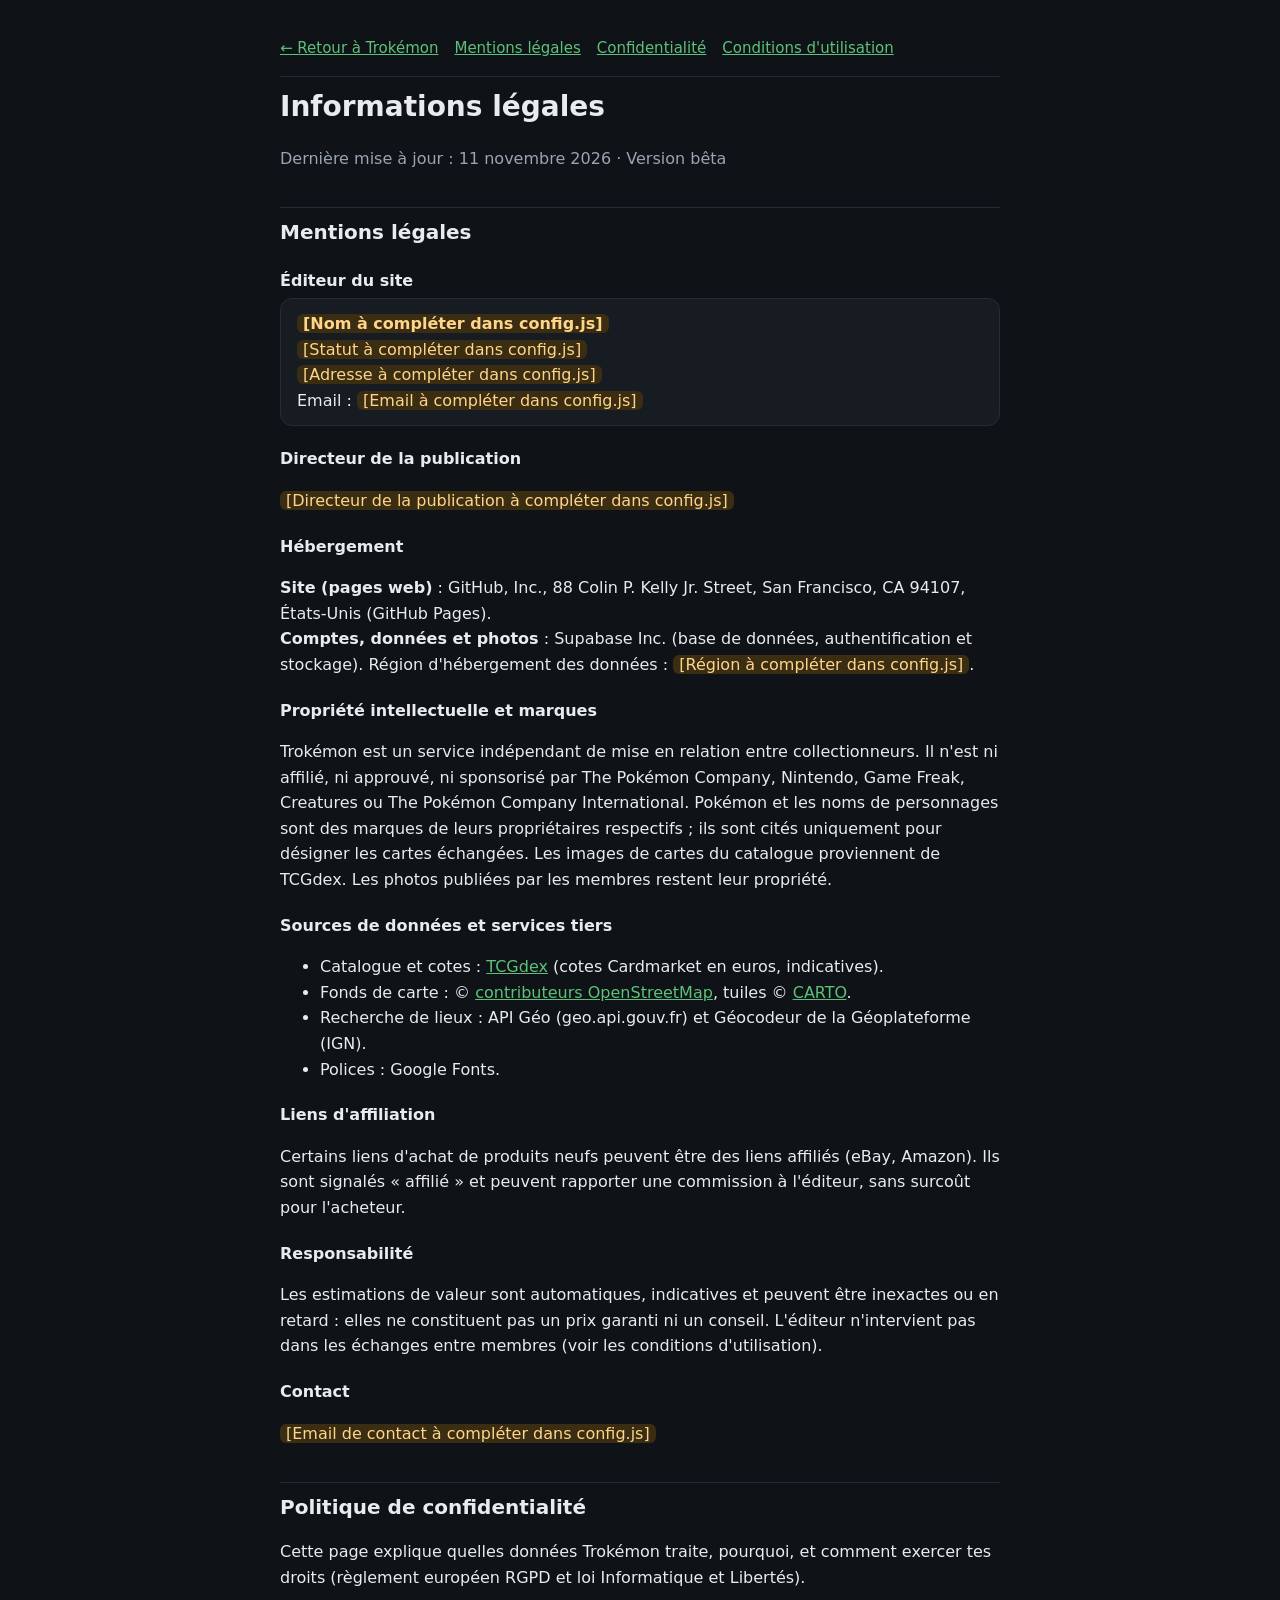
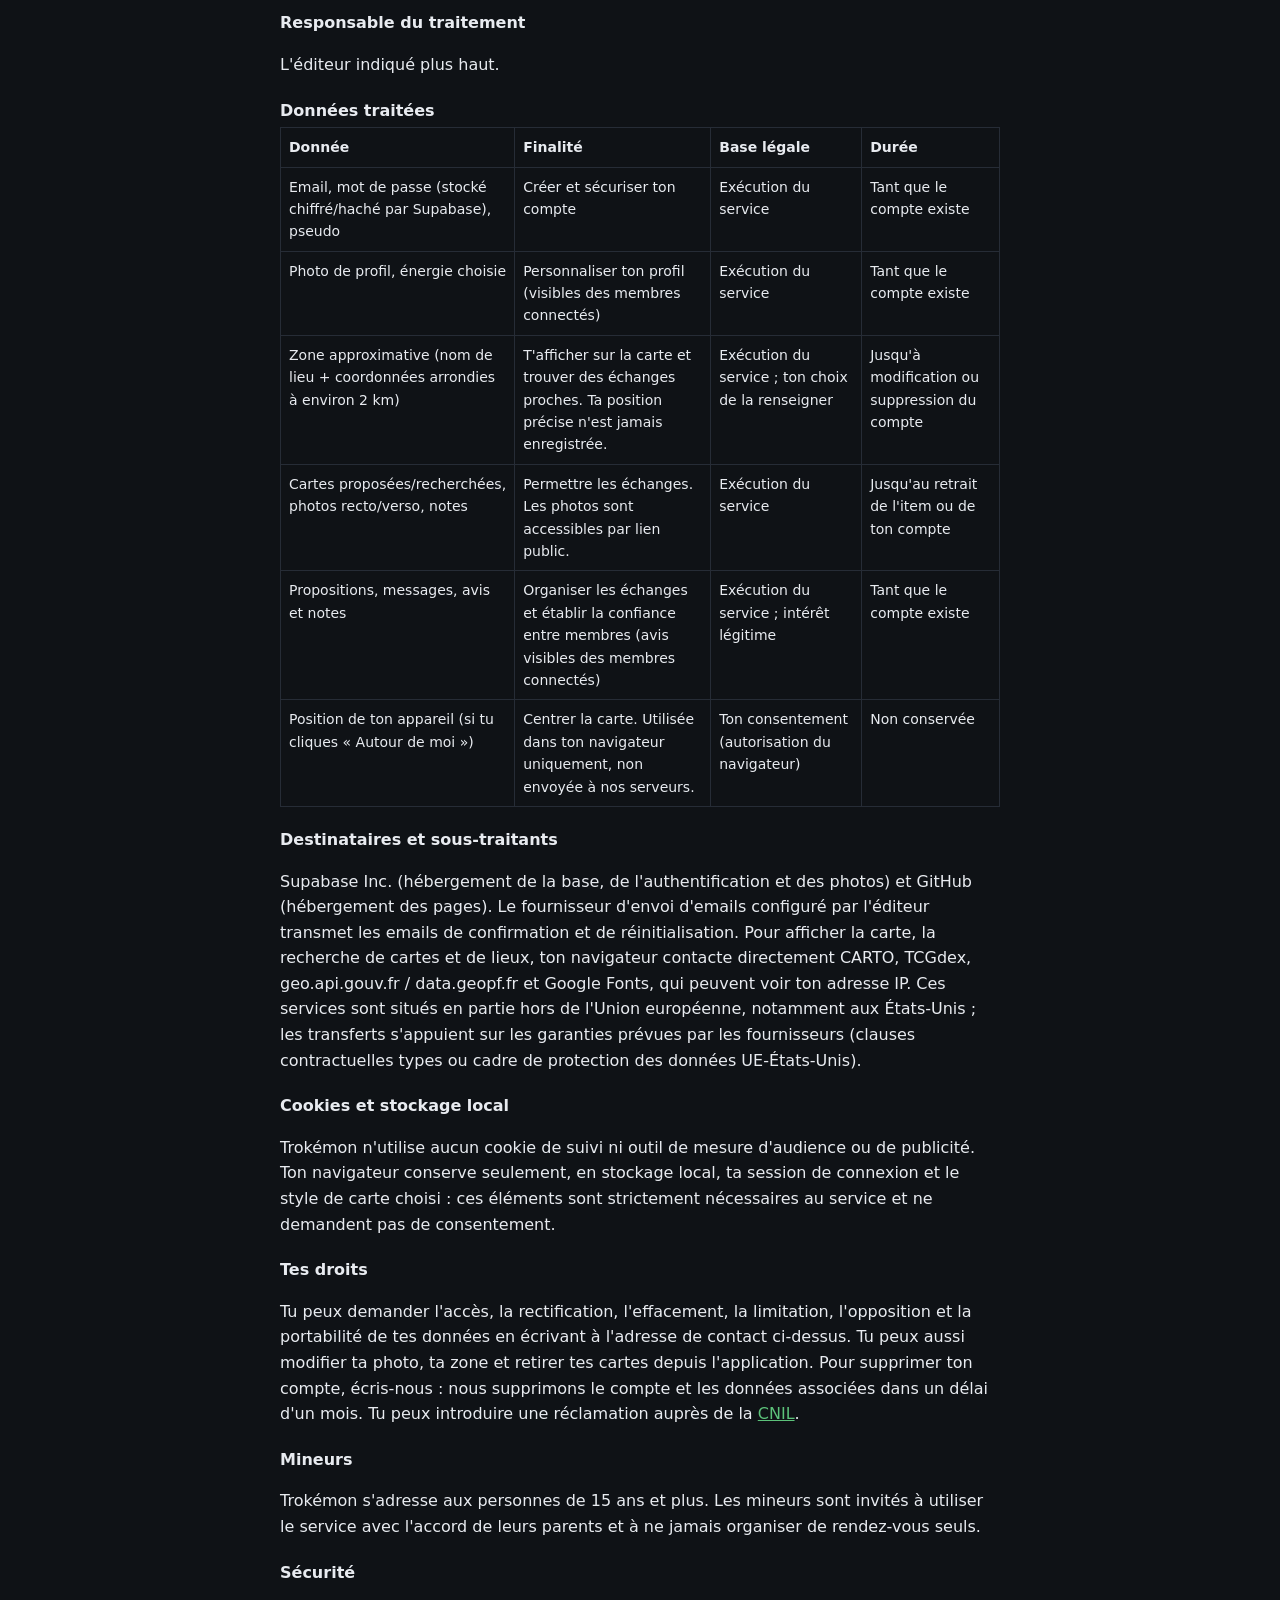
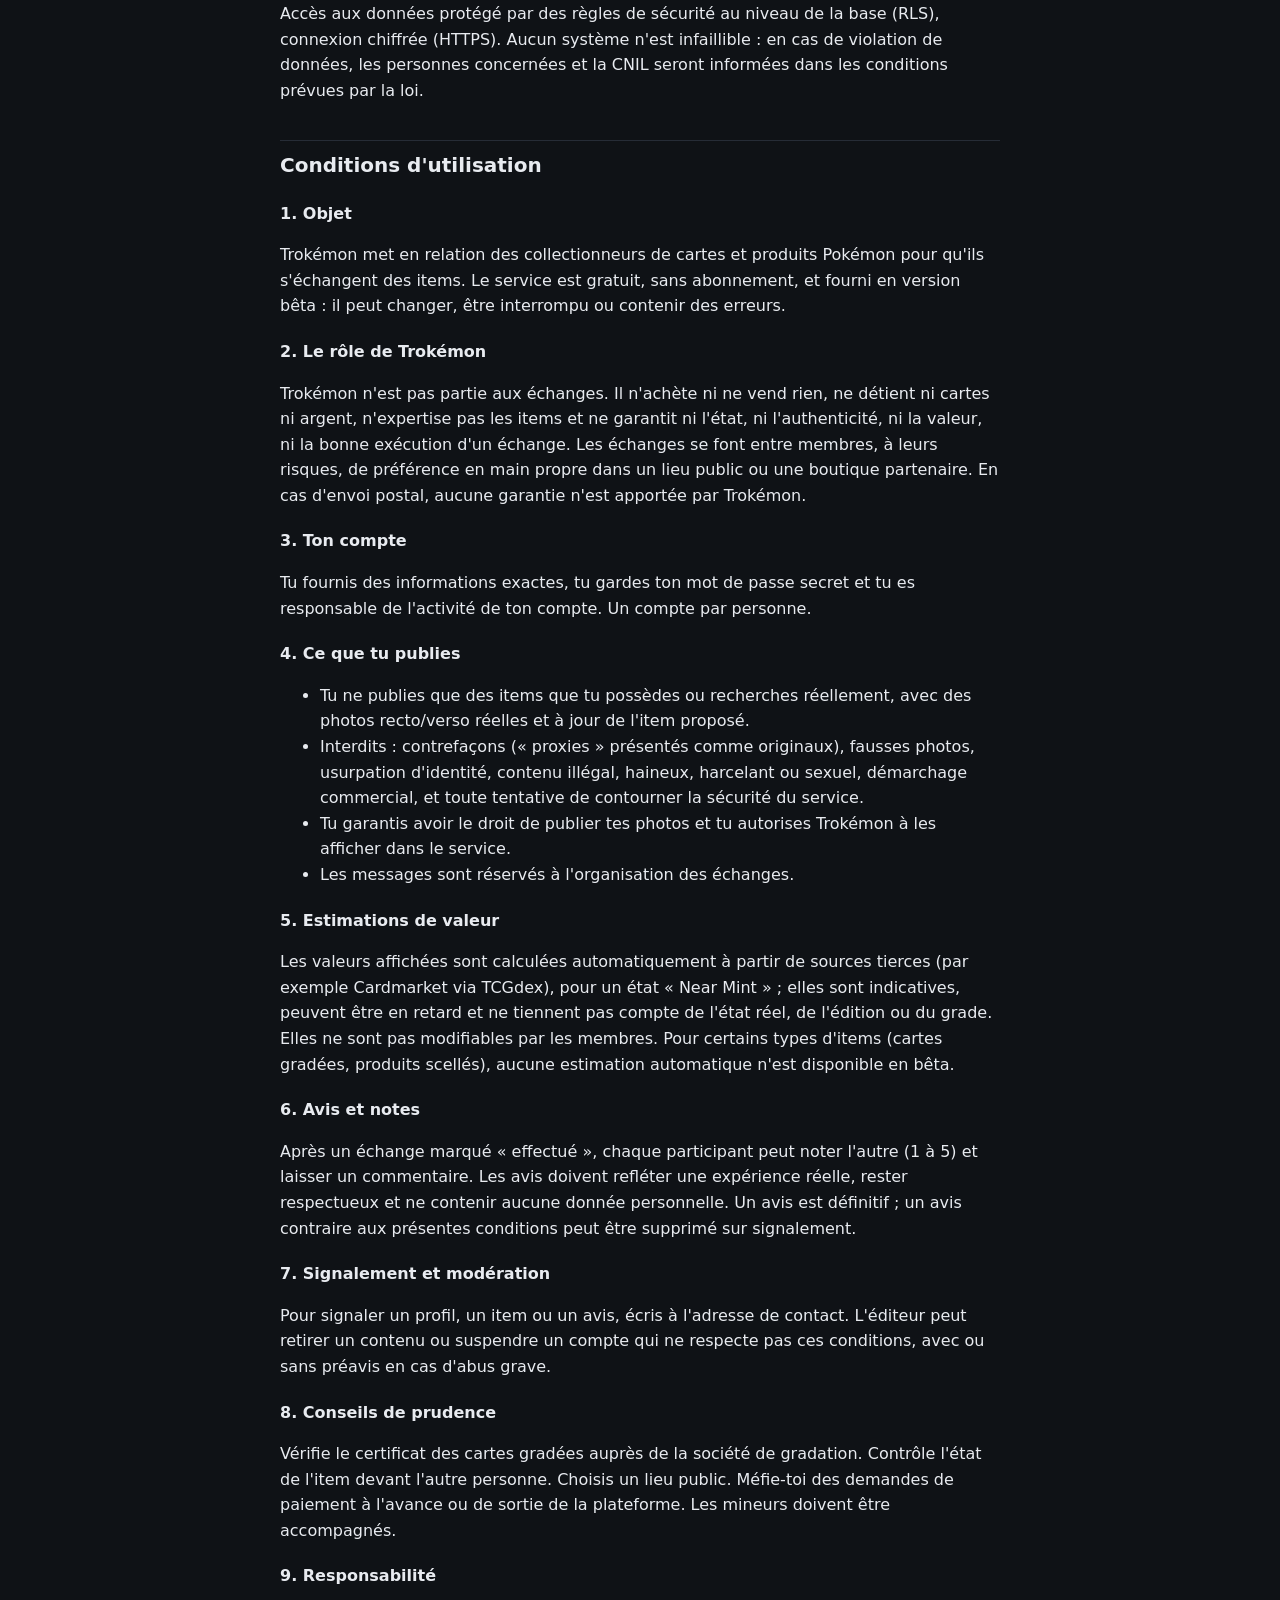
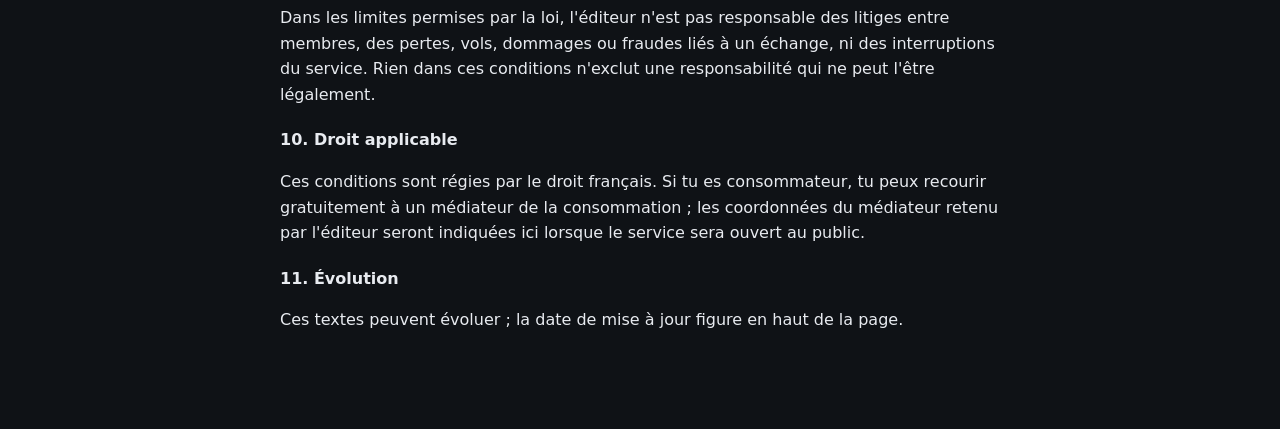
==== legal.html @ 8dc4571b "edit" ====
<!DOCTYPE html>
<html lang="fr">
<head>
<meta charset="utf-8">
<meta name="viewport" content="width=device-width,initial-scale=1">
<meta name="robots" content="noindex">
<title>Mentions légales · Trokémon</title>
<link rel="icon" href="icon.svg">
<style>
:root{color-scheme:dark}
*{box-sizing:border-box}
body{margin:0;background:#0f1216;color:#e8ebf0;font:16px/1.6 system-ui,-apple-system,Segoe UI,Roboto,sans-serif}
main{max-width:760px;margin:0 auto;padding:20px 20px 80px}
a{color:#5CC27A}
h1{font-size:28px;margin:8px 0 4px}
h2{font-size:20px;margin:36px 0 8px;padding-top:8px;border-top:1px solid #262c36}
h3{font-size:16px;margin:20px 0 4px}
nav.top{display:flex;gap:16px;flex-wrap:wrap;padding:16px 0;border-bottom:1px solid #262c36;font-size:15px}
.muted{color:#9aa4b2}
.todo{background:#3a2d12;color:#ffd58a;border-radius:6px;padding:0 6px}
table{border-collapse:collapse;width:100%;font-size:14px}
td,th{border:1px solid #262c36;padding:8px;text-align:left;vertical-align:top}
.box{background:#171b22;border:1px solid #262c36;border-radius:12px;padding:12px 16px}
</style>
</head>
<body>
<main>
<nav class="top" aria-label="Pages légales">
 <a href="./">← Retour à Trokémon</a>
 <a href="#mentions">Mentions légales</a>
 <a href="#confidentialite">Confidentialité</a>
 <a href="#cgu">Conditions d'utilisation</a>
</nav>
<h1>Informations légales</h1>
<p class="muted">Dernière mise à jour : <span id="maj"></span> · Version bêta</p>

<h2 id="mentions">Mentions légales</h2>
<h3>Éditeur du site</h3>
<div class="box" id="editeur"></div>
<h3>Directeur de la publication</h3>
<p id="directeur"></p>
<h3>Hébergement</h3>
<p><b>Site (pages web)</b> : GitHub, Inc., 88 Colin P. Kelly Jr. Street, San Francisco, CA 94107, États-Unis (GitHub Pages).<br>
<b>Comptes, données et photos</b> : Supabase Inc. (base de données, authentification et stockage). Région d'hébergement des données : <span id="region"></span>.</p>
<h3>Propriété intellectuelle et marques</h3>
<p>Trokémon est un service indépendant de mise en relation entre collectionneurs. Il n'est ni affilié, ni approuvé, ni sponsorisé par The Pokémon Company, Nintendo, Game Freak, Creatures ou The Pokémon Company International. Pokémon et les noms de personnages sont des marques de leurs propriétaires respectifs ; ils sont cités uniquement pour désigner les cartes échangées. Les images de cartes du catalogue proviennent de TCGdex. Les photos publiées par les membres restent leur propriété.</p>
<h3>Sources de données et services tiers</h3>
<ul>
 <li>Catalogue et cotes : <a href="https://tcgdex.dev" rel="noopener">TCGdex</a> (cotes Cardmarket en euros, indicatives).</li>
 <li>Fonds de carte : © <a href="https://www.openstreetmap.org/copyright" rel="noopener">contributeurs OpenStreetMap</a>, tuiles © <a href="https://carto.com/attributions" rel="noopener">CARTO</a>.</li>
 <li>Recherche de lieux : API Géo (geo.api.gouv.fr) et Géocodeur de la Géoplateforme (IGN).</li>
 <li>Polices : Google Fonts.</li>
</ul>
<h3>Liens d'affiliation</h3>
<p>Certains liens d'achat de produits neufs peuvent être des liens affiliés (eBay, Amazon). Ils sont signalés « affilié » et peuvent rapporter une commission à l'éditeur, sans surcoût pour l'acheteur.</p>
<h3>Responsabilité</h3>
<p>Les estimations de valeur sont automatiques, indicatives et peuvent être inexactes ou en retard : elles ne constituent pas un prix garanti ni un conseil. L'éditeur n'intervient pas dans les échanges entre membres (voir les conditions d'utilisation).</p>
<h3>Contact</h3>
<p id="contact"></p>

<h2 id="confidentialite">Politique de confidentialité</h2>
<p>Cette page explique quelles données Trokémon traite, pourquoi, et comment exercer tes droits (règlement européen RGPD et loi Informatique et Libertés).</p>
<h3>Responsable du traitement</h3>
<p>L'éditeur indiqué plus haut.</p>
<h3>Données traitées</h3>
<table>
 <tr><th>Donnée</th><th>Finalité</th><th>Base légale</th><th>Durée</th></tr>
 <tr><td>Email, mot de passe (stocké chiffré/haché par Supabase), pseudo</td><td>Créer et sécuriser ton compte</td><td>Exécution du service</td><td>Tant que le compte existe</td></tr>
 <tr><td>Photo de profil, énergie choisie</td><td>Personnaliser ton profil (visibles des membres connectés)</td><td>Exécution du service</td><td>Tant que le compte existe</td></tr>
 <tr><td>Zone approximative (nom de lieu + coordonnées arrondies à environ 2 km)</td><td>T'afficher sur la carte et trouver des échanges proches. Ta position précise n'est jamais enregistrée.</td><td>Exécution du service ; ton choix de la renseigner</td><td>Jusqu'à modification ou suppression du compte</td></tr>
 <tr><td>Cartes proposées/recherchées, photos recto/verso, notes</td><td>Permettre les échanges. Les photos sont accessibles par lien public.</td><td>Exécution du service</td><td>Jusqu'au retrait de l'item ou de ton compte</td></tr>
 <tr><td>Propositions, messages, avis et notes</td><td>Organiser les échanges et établir la confiance entre membres (avis visibles des membres connectés)</td><td>Exécution du service ; intérêt légitime</td><td>Tant que le compte existe</td></tr>
 <tr><td>Position de ton appareil (si tu cliques « Autour de moi »)</td><td>Centrer la carte. Utilisée dans ton navigateur uniquement, non envoyée à nos serveurs.</td><td>Ton consentement (autorisation du navigateur)</td><td>Non conservée</td></tr>
</table>
<h3>Destinataires et sous-traitants</h3>
<p>Supabase Inc. (hébergement de la base, de l'authentification et des photos) et GitHub (hébergement des pages). Le fournisseur d'envoi d'emails configuré par l'éditeur transmet les emails de confirmation et de réinitialisation. Pour afficher la carte, la recherche de cartes et de lieux, ton navigateur contacte directement CARTO, TCGdex, geo.api.gouv.fr / data.geopf.fr et Google Fonts, qui peuvent voir ton adresse IP. Ces services sont situés en partie hors de l'Union européenne, notamment aux États-Unis ; les transferts s'appuient sur les garanties prévues par les fournisseurs (clauses contractuelles types ou cadre de protection des données UE-États-Unis).</p>
<h3>Cookies et stockage local</h3>
<p>Trokémon n'utilise aucun cookie de suivi ni outil de mesure d'audience ou de publicité. Ton navigateur conserve seulement, en stockage local, ta session de connexion et le style de carte choisi : ces éléments sont strictement nécessaires au service et ne demandent pas de consentement.</p>
<h3>Tes droits</h3>
<p>Tu peux demander l'accès, la rectification, l'effacement, la limitation, l'opposition et la portabilité de tes données en écrivant à l'adresse de contact ci-dessus. Tu peux aussi modifier ta photo, ta zone et retirer tes cartes depuis l'application. Pour supprimer ton compte, écris-nous : nous supprimons le compte et les données associées dans un délai d'un mois. Tu peux introduire une réclamation auprès de la <a href="https://www.cnil.fr/fr/plaintes" rel="noopener">CNIL</a>.</p>
<h3>Mineurs</h3>
<p>Trokémon s'adresse aux personnes de 15 ans et plus. Les mineurs sont invités à utiliser le service avec l'accord de leurs parents et à ne jamais organiser de rendez-vous seuls.</p>
<h3>Sécurité</h3>
<p>Accès aux données protégé par des règles de sécurité au niveau de la base (RLS), connexion chiffrée (HTTPS). Aucun système n'est infaillible : en cas de violation de données, les personnes concernées et la CNIL seront informées dans les conditions prévues par la loi.</p>

<h2 id="cgu">Conditions d'utilisation</h2>
<h3>1. Objet</h3>
<p>Trokémon met en relation des collectionneurs de cartes et produits Pokémon pour qu'ils s'échangent des items. Le service est gratuit, sans abonnement, et fourni en version bêta : il peut changer, être interrompu ou contenir des erreurs.</p>
<h3>2. Le rôle de Trokémon</h3>
<p>Trokémon n'est pas partie aux échanges. Il n'achète ni ne vend rien, ne détient ni cartes ni argent, n'expertise pas les items et ne garantit ni l'état, ni l'authenticité, ni la valeur, ni la bonne exécution d'un échange. Les échanges se font entre membres, à leurs risques, de préférence en main propre dans un lieu public ou une boutique partenaire. En cas d'envoi postal, aucune garantie n'est apportée par Trokémon.</p>
<h3>3. Ton compte</h3>
<p>Tu fournis des informations exactes, tu gardes ton mot de passe secret et tu es responsable de l'activité de ton compte. Un compte par personne.</p>
<h3>4. Ce que tu publies</h3>
<ul>
 <li>Tu ne publies que des items que tu possèdes ou recherches réellement, avec des photos recto/verso réelles et à jour de l'item proposé.</li>
 <li>Interdits : contrefaçons (« proxies » présentés comme originaux), fausses photos, usurpation d'identité, contenu illégal, haineux, harcelant ou sexuel, démarchage commercial, et toute tentative de contourner la sécurité du service.</li>
 <li>Tu garantis avoir le droit de publier tes photos et tu autorises Trokémon à les afficher dans le service.</li>
 <li>Les messages sont réservés à l'organisation des échanges.</li>
</ul>
<h3>5. Estimations de valeur</h3>
<p>Les valeurs affichées sont calculées automatiquement à partir de sources tierces (par exemple Cardmarket via TCGdex), pour un état « Near Mint » ; elles sont indicatives, peuvent être en retard et ne tiennent pas compte de l'état réel, de l'édition ou du grade. Elles ne sont pas modifiables par les membres. Pour certains types d'items (cartes gradées, produits scellés), aucune estimation automatique n'est disponible en bêta.</p>
<h3>6. Avis et notes</h3>
<p>Après un échange marqué « effectué », chaque participant peut noter l'autre (1 à 5) et laisser un commentaire. Les avis doivent refléter une expérience réelle, rester respectueux et ne contenir aucune donnée personnelle. Un avis est définitif ; un avis contraire aux présentes conditions peut être supprimé sur signalement.</p>
<h3>7. Signalement et modération</h3>
<p>Pour signaler un profil, un item ou un avis, écris à l'adresse de contact. L'éditeur peut retirer un contenu ou suspendre un compte qui ne respecte pas ces conditions, avec ou sans préavis en cas d'abus grave.</p>
<h3>8. Conseils de prudence</h3>
<p>Vérifie le certificat des cartes gradées auprès de la société de gradation. Contrôle l'état de l'item devant l'autre personne. Choisis un lieu public. Méfie-toi des demandes de paiement à l'avance ou de sortie de la plateforme. Les mineurs doivent être accompagnés.</p>
<h3>9. Responsabilité</h3>
<p>Dans les limites permises par la loi, l'éditeur n'est pas responsable des litiges entre membres, des pertes, vols, dommages ou fraudes liés à un échange, ni des interruptions du service. Rien dans ces conditions n'exclut une responsabilité qui ne peut l'être légalement.</p>
<h3>10. Droit applicable</h3>
<p>Ces conditions sont régies par le droit français. Si tu es consommateur, tu peux recourir gratuitement à un médiateur de la consommation ; les coordonnées du médiateur retenu par l'éditeur seront indiquées ici lorsque le service sera ouvert au public.</p>
<h3>11. Évolution</h3>
<p>Ces textes peuvent évoluer ; la date de mise à jour figure en haut de la page.</p>
</main>
<script src="config.js"></script>
<script>
(function(){
 var L=(window.TK_CONFIG&&window.TK_CONFIG.LEGAL)||{};
 function esc(s){return String(s).replace(/[&<>"]/g,function(c){return {'&':'&amp;','<':'&lt;','>':'&gt;','"':'&quot;'}[c];});}
 function v(x,label){return x?esc(x):'<span class="todo">['+label+' à compléter dans config.js]</span>';}
 document.getElementById('maj').textContent='11 novembre 2026';
 document.getElementById('editeur').innerHTML=
  '<b>'+v(L.nom,'Nom')+'</b><br>'+v(L.statut,'Statut')+(L.siret?'<br>SIRET : '+esc(L.siret):'')+'<br>'+v(L.adresse,'Adresse')+'<br>Email : '+v(L.email,'Email');
 document.getElementById('directeur').innerHTML=v(L.directeur||L.nom,'Directeur de la publication');
 document.getElementById('region').innerHTML=v(L.supabaseRegion,'Région');
 document.getElementById('contact').innerHTML=L.email?'Écris-nous à <a href="mailto:'+esc(L.email)+'">'+esc(L.email)+'</a>.':v('','Email de contact');
})();
</script>
</body>
</html>
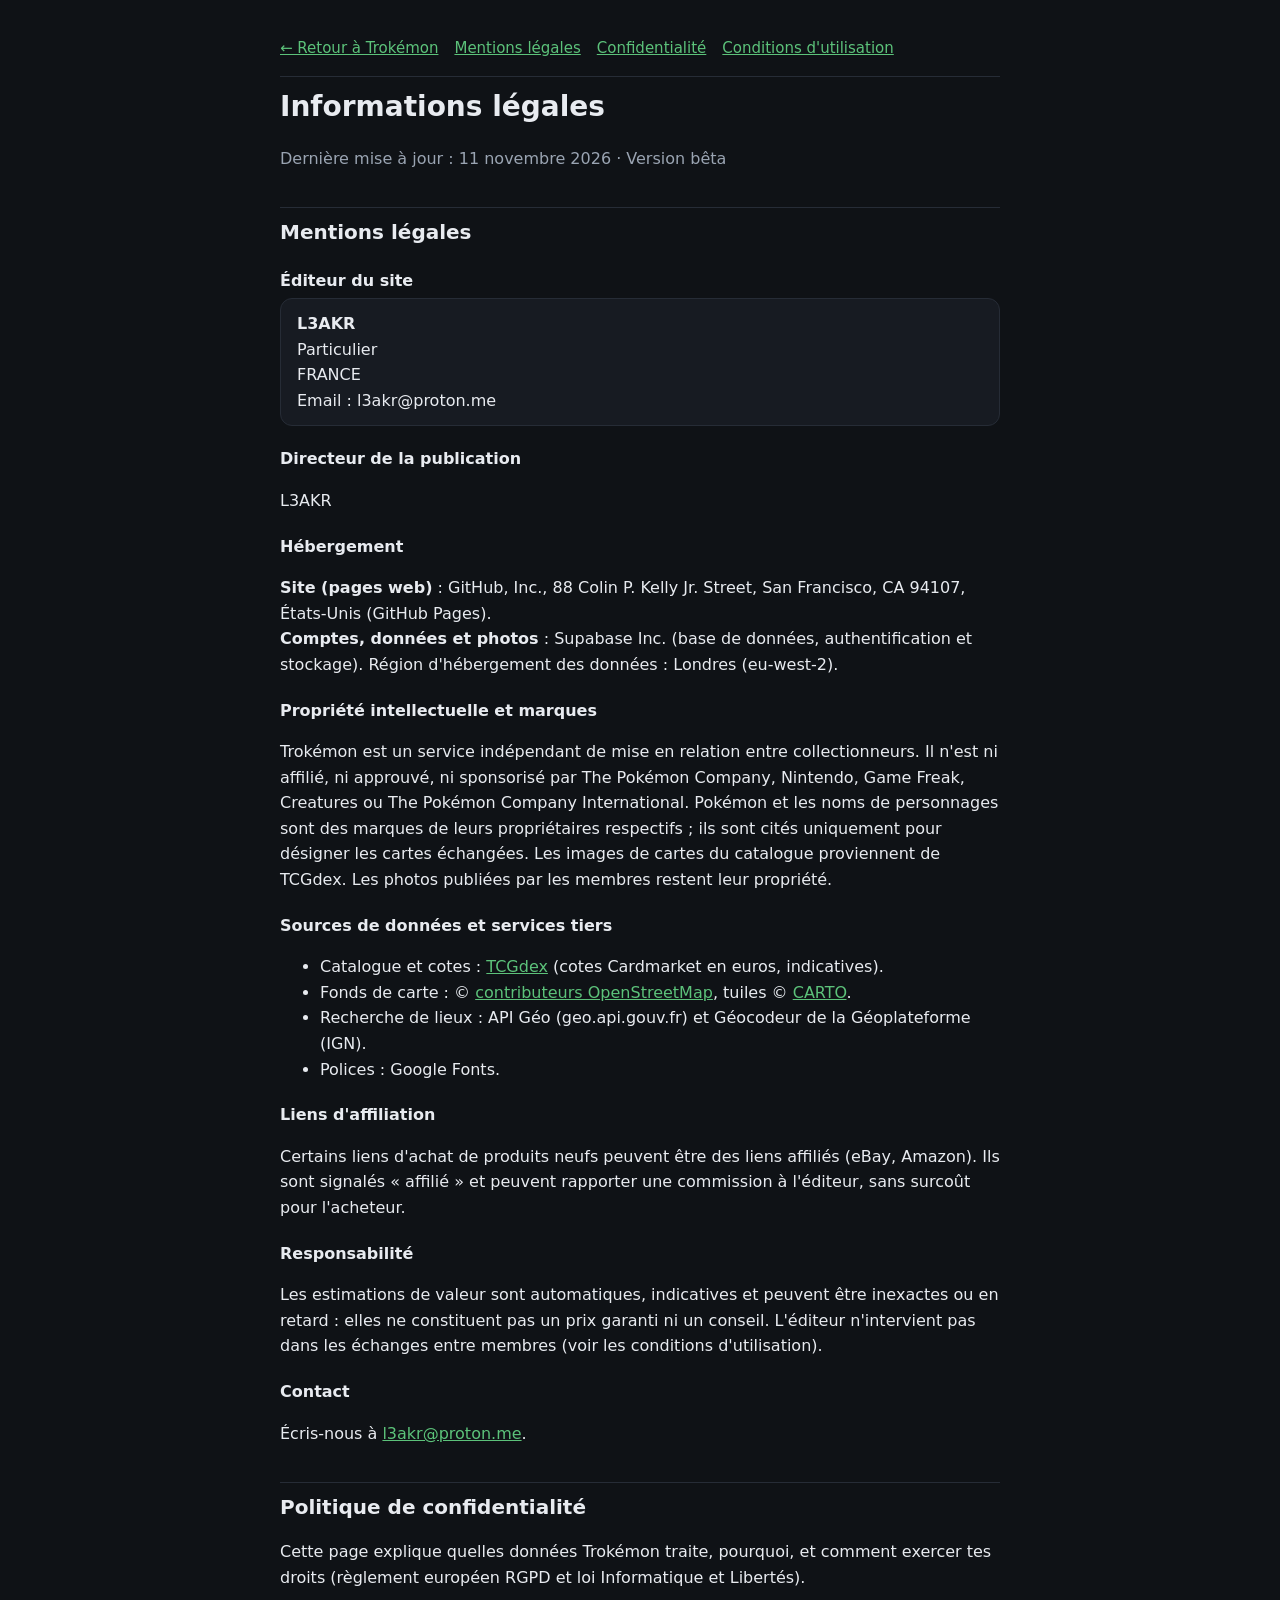
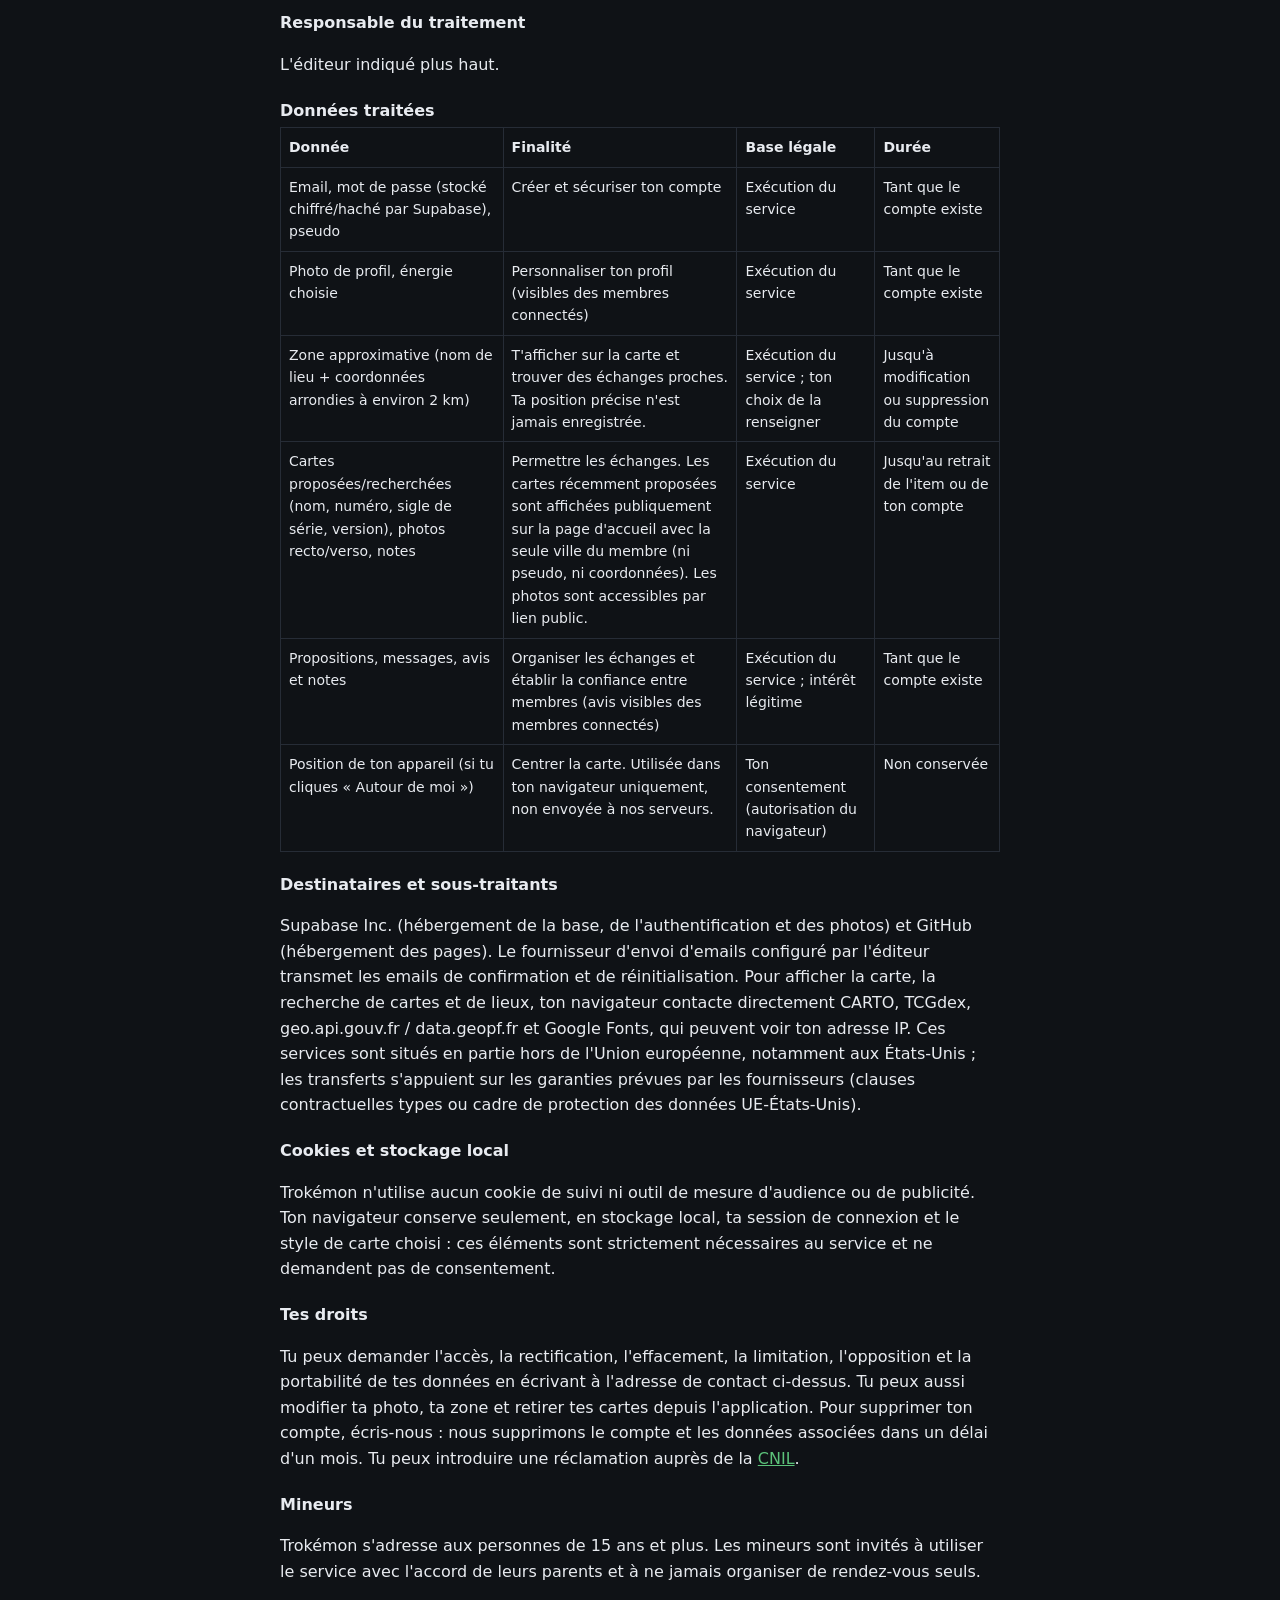
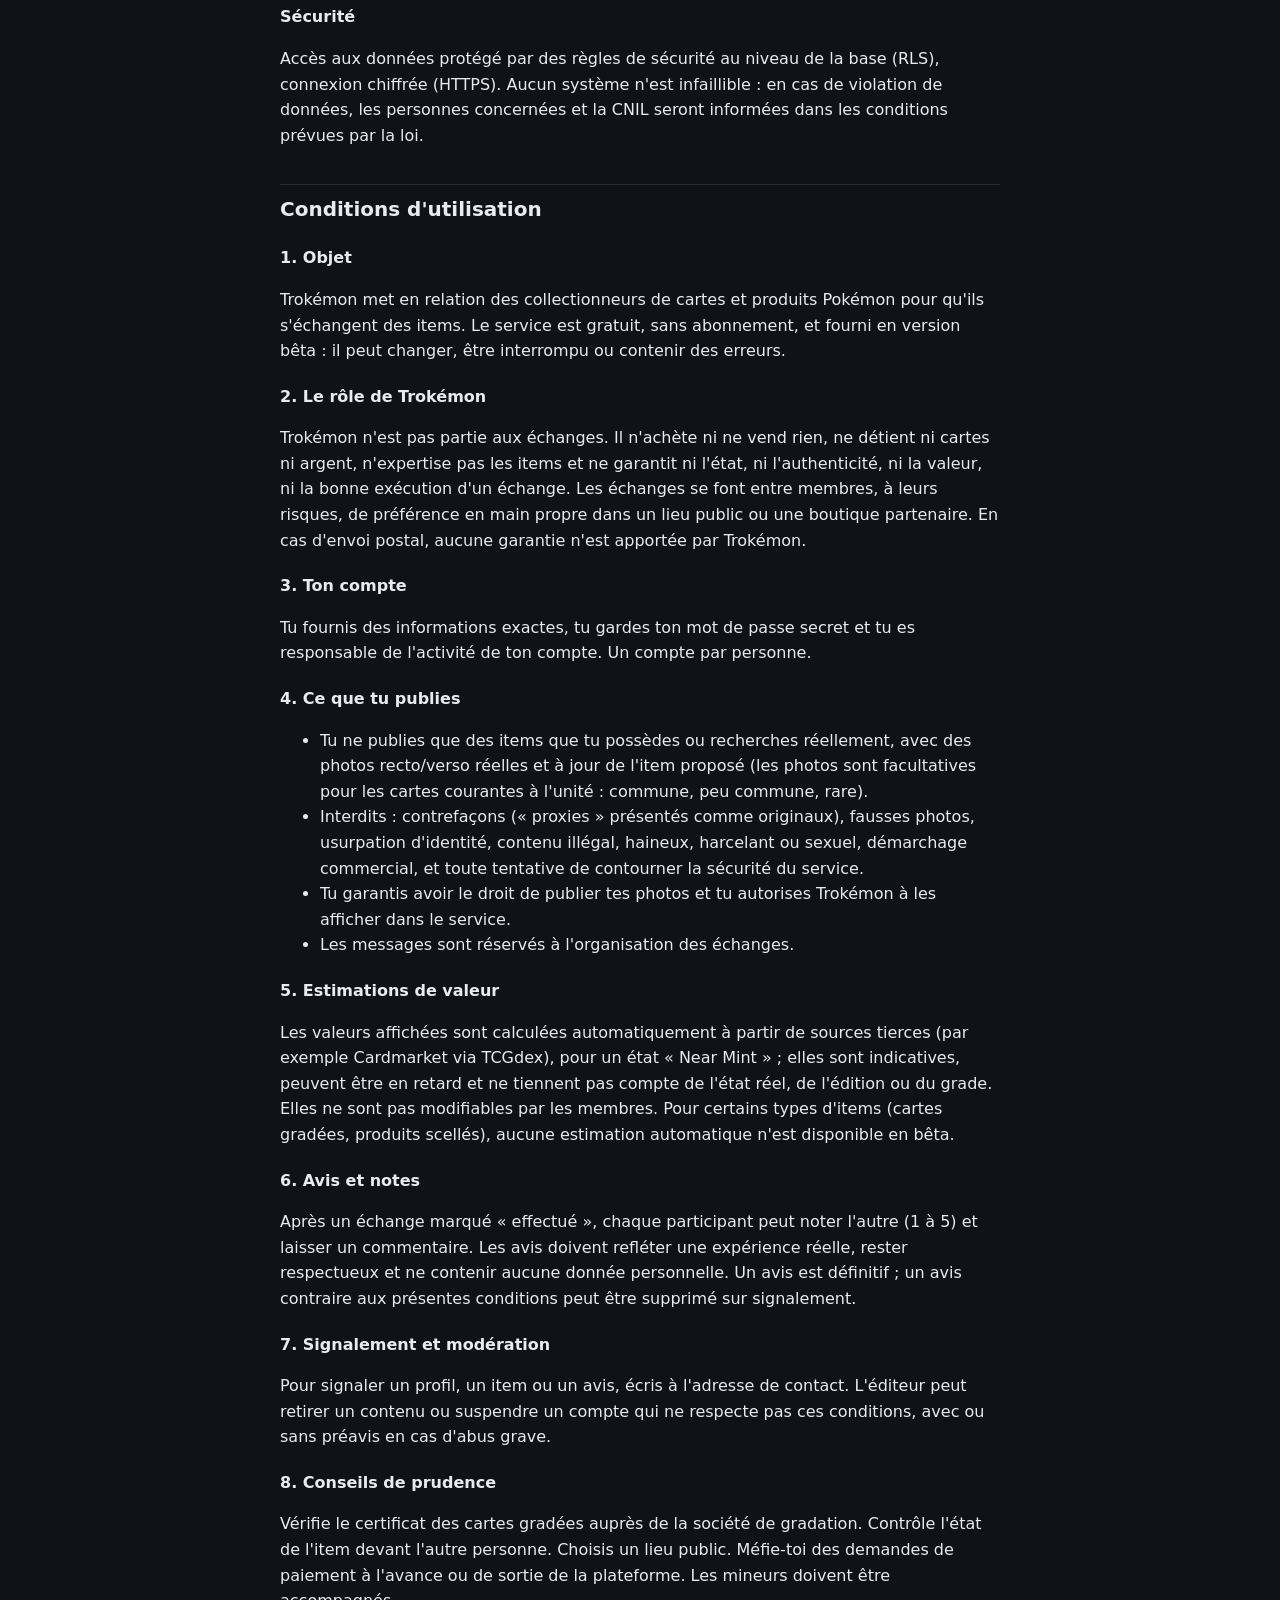
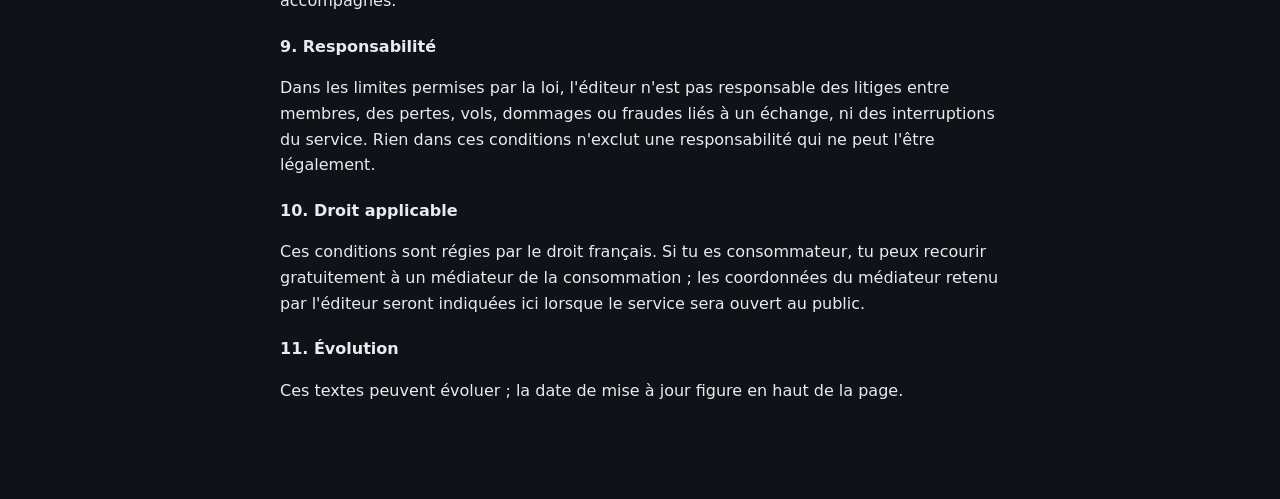
==== commit 9fd411fd: "update" ====
--- a/legal.html
+++ b/legal.html
@@ -68,7 +68,7 @@
  <tr><td>Email, mot de passe (stocké chiffré/haché par Supabase), pseudo</td><td>Créer et sécuriser ton compte</td><td>Exécution du service</td><td>Tant que le compte existe</td></tr>
  <tr><td>Photo de profil, énergie choisie</td><td>Personnaliser ton profil (visibles des membres connectés)</td><td>Exécution du service</td><td>Tant que le compte existe</td></tr>
  <tr><td>Zone approximative (nom de lieu + coordonnées arrondies à environ 2 km)</td><td>T'afficher sur la carte et trouver des échanges proches. Ta position précise n'est jamais enregistrée.</td><td>Exécution du service ; ton choix de la renseigner</td><td>Jusqu'à modification ou suppression du compte</td></tr>
- <tr><td>Cartes proposées/recherchées, photos recto/verso, notes</td><td>Permettre les échanges. Les photos sont accessibles par lien public.</td><td>Exécution du service</td><td>Jusqu'au retrait de l'item ou de ton compte</td></tr>
+ <tr><td>Cartes proposées/recherchées (nom, numéro, sigle de série, version), photos recto/verso, notes</td><td>Permettre les échanges. Les cartes récemment proposées sont affichées publiquement sur la page d'accueil avec la seule ville du membre (ni pseudo, ni coordonnées). Les photos sont accessibles par lien public.</td><td>Exécution du service</td><td>Jusqu'au retrait de l'item ou de ton compte</td></tr>
  <tr><td>Propositions, messages, avis et notes</td><td>Organiser les échanges et établir la confiance entre membres (avis visibles des membres connectés)</td><td>Exécution du service ; intérêt légitime</td><td>Tant que le compte existe</td></tr>
  <tr><td>Position de ton appareil (si tu cliques « Autour de moi »)</td><td>Centrer la carte. Utilisée dans ton navigateur uniquement, non envoyée à nos serveurs.</td><td>Ton consentement (autorisation du navigateur)</td><td>Non conservée</td></tr>
 </table>
@@ -92,7 +92,7 @@
 <p>Tu fournis des informations exactes, tu gardes ton mot de passe secret et tu es responsable de l'activité de ton compte. Un compte par personne.</p>
 <h3>4. Ce que tu publies</h3>
 <ul>
- <li>Tu ne publies que des items que tu possèdes ou recherches réellement, avec des photos recto/verso réelles et à jour de l'item proposé.</li>
+ <li>Tu ne publies que des items que tu possèdes ou recherches réellement, avec des photos recto/verso réelles et à jour de l'item proposé (les photos sont facultatives pour les cartes courantes à l'unité : commune, peu commune, rare).</li>
  <li>Interdits : contrefaçons (« proxies » présentés comme originaux), fausses photos, usurpation d'identité, contenu illégal, haineux, harcelant ou sexuel, démarchage commercial, et toute tentative de contourner la sécurité du service.</li>
  <li>Tu garantis avoir le droit de publier tes photos et tu autorises Trokémon à les afficher dans le service.</li>
  <li>Les messages sont réservés à l'organisation des échanges.</li>
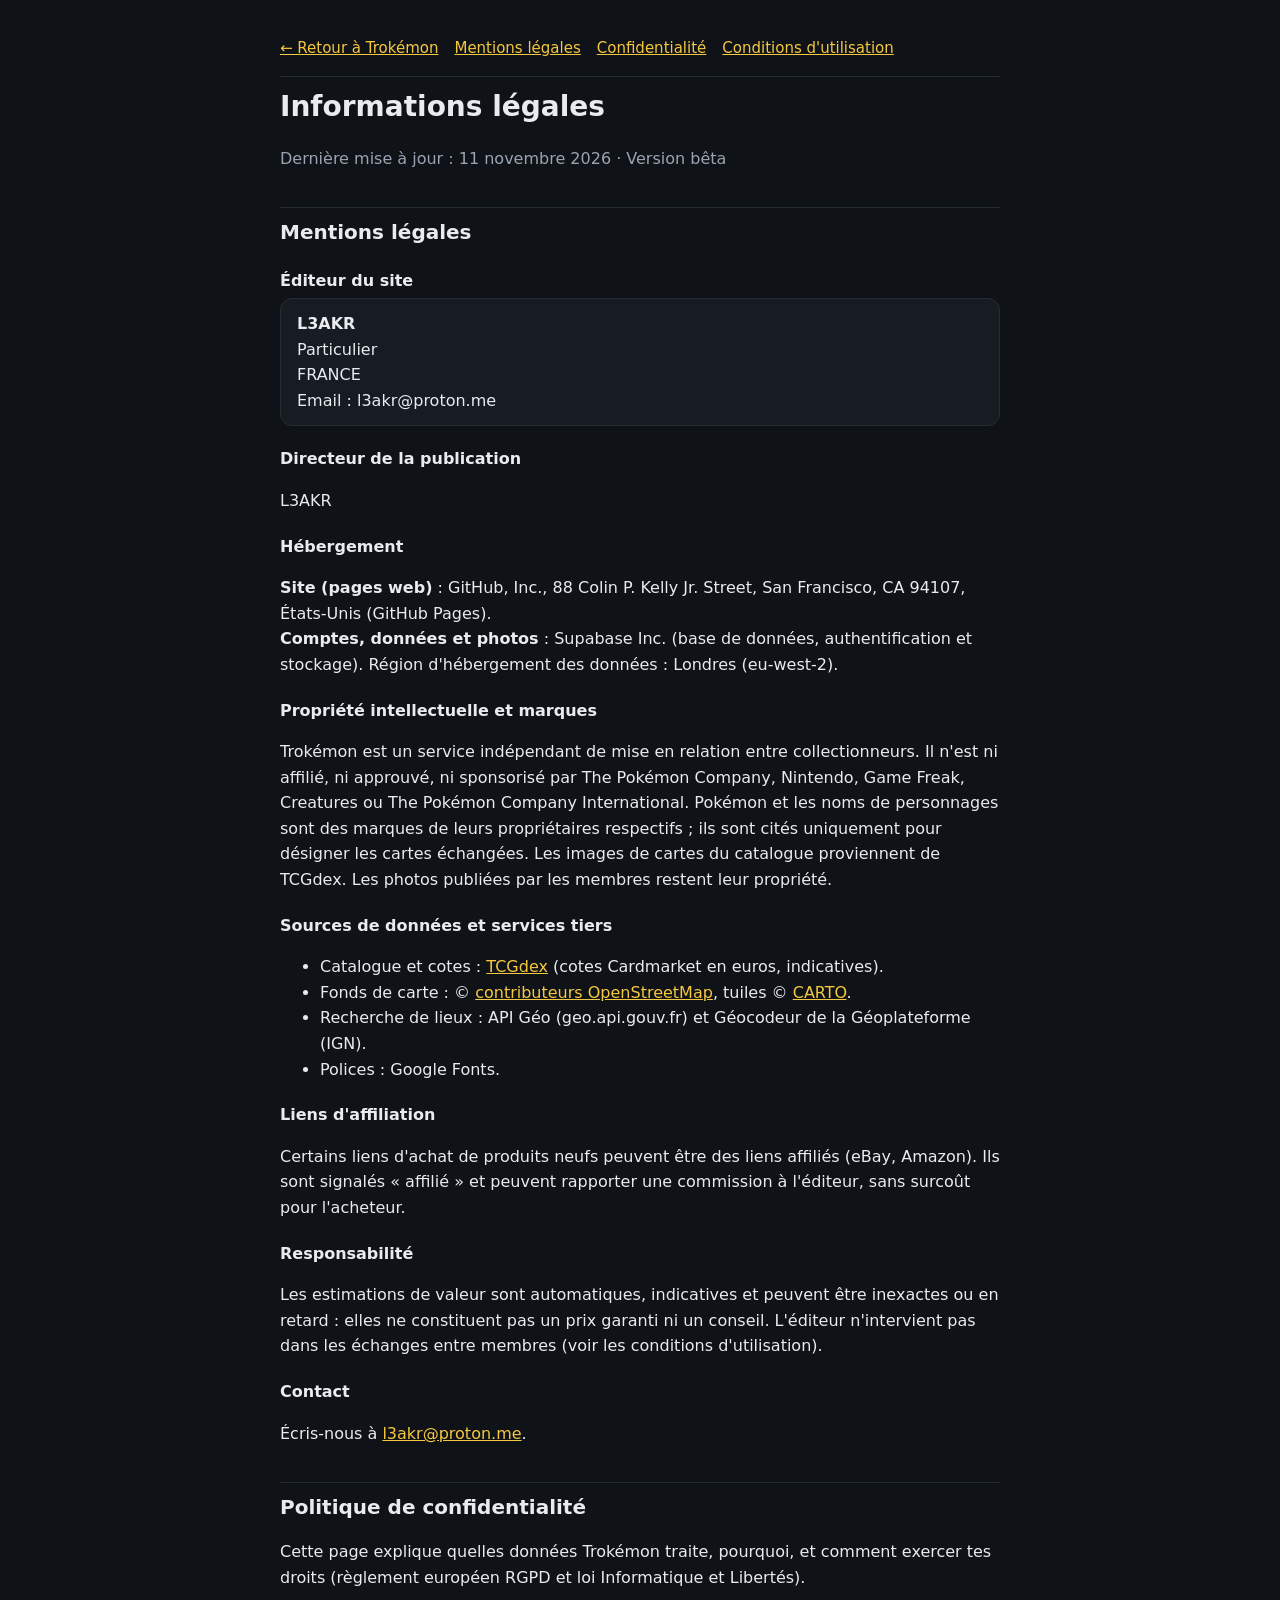
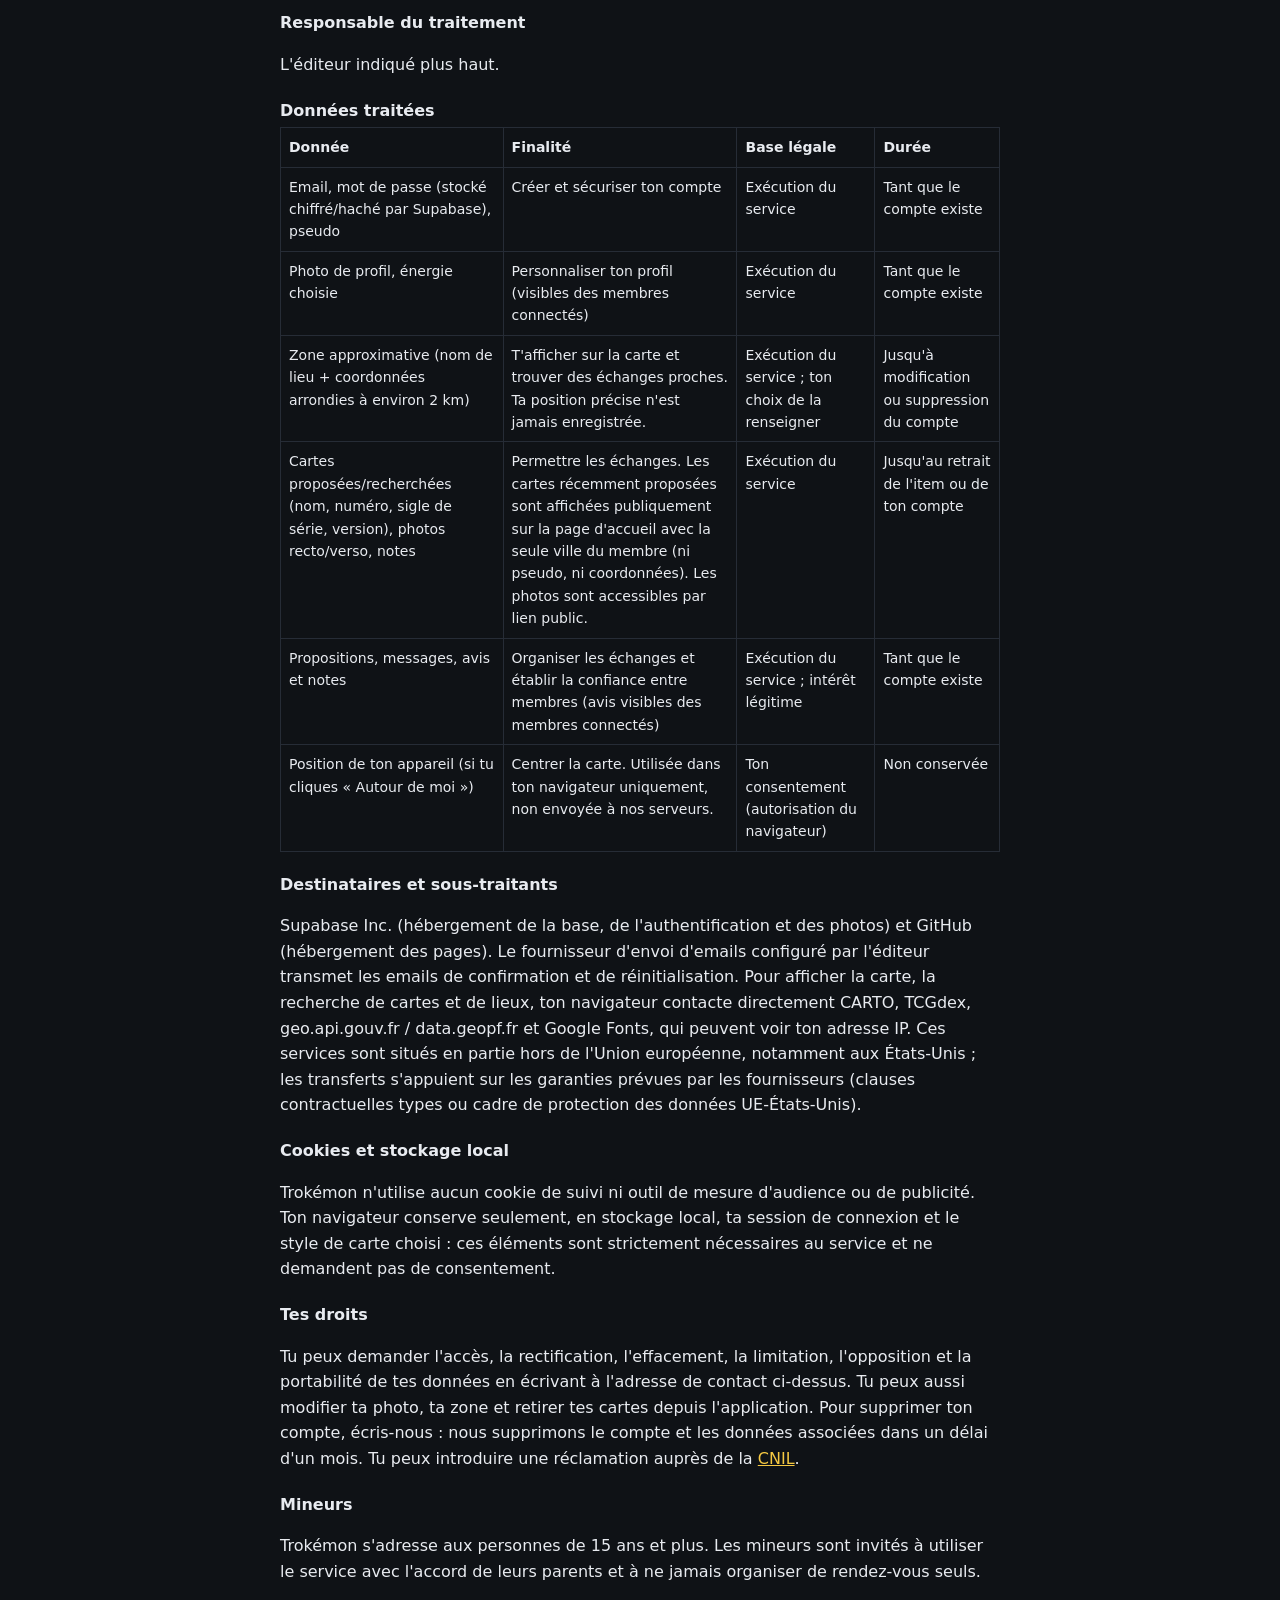
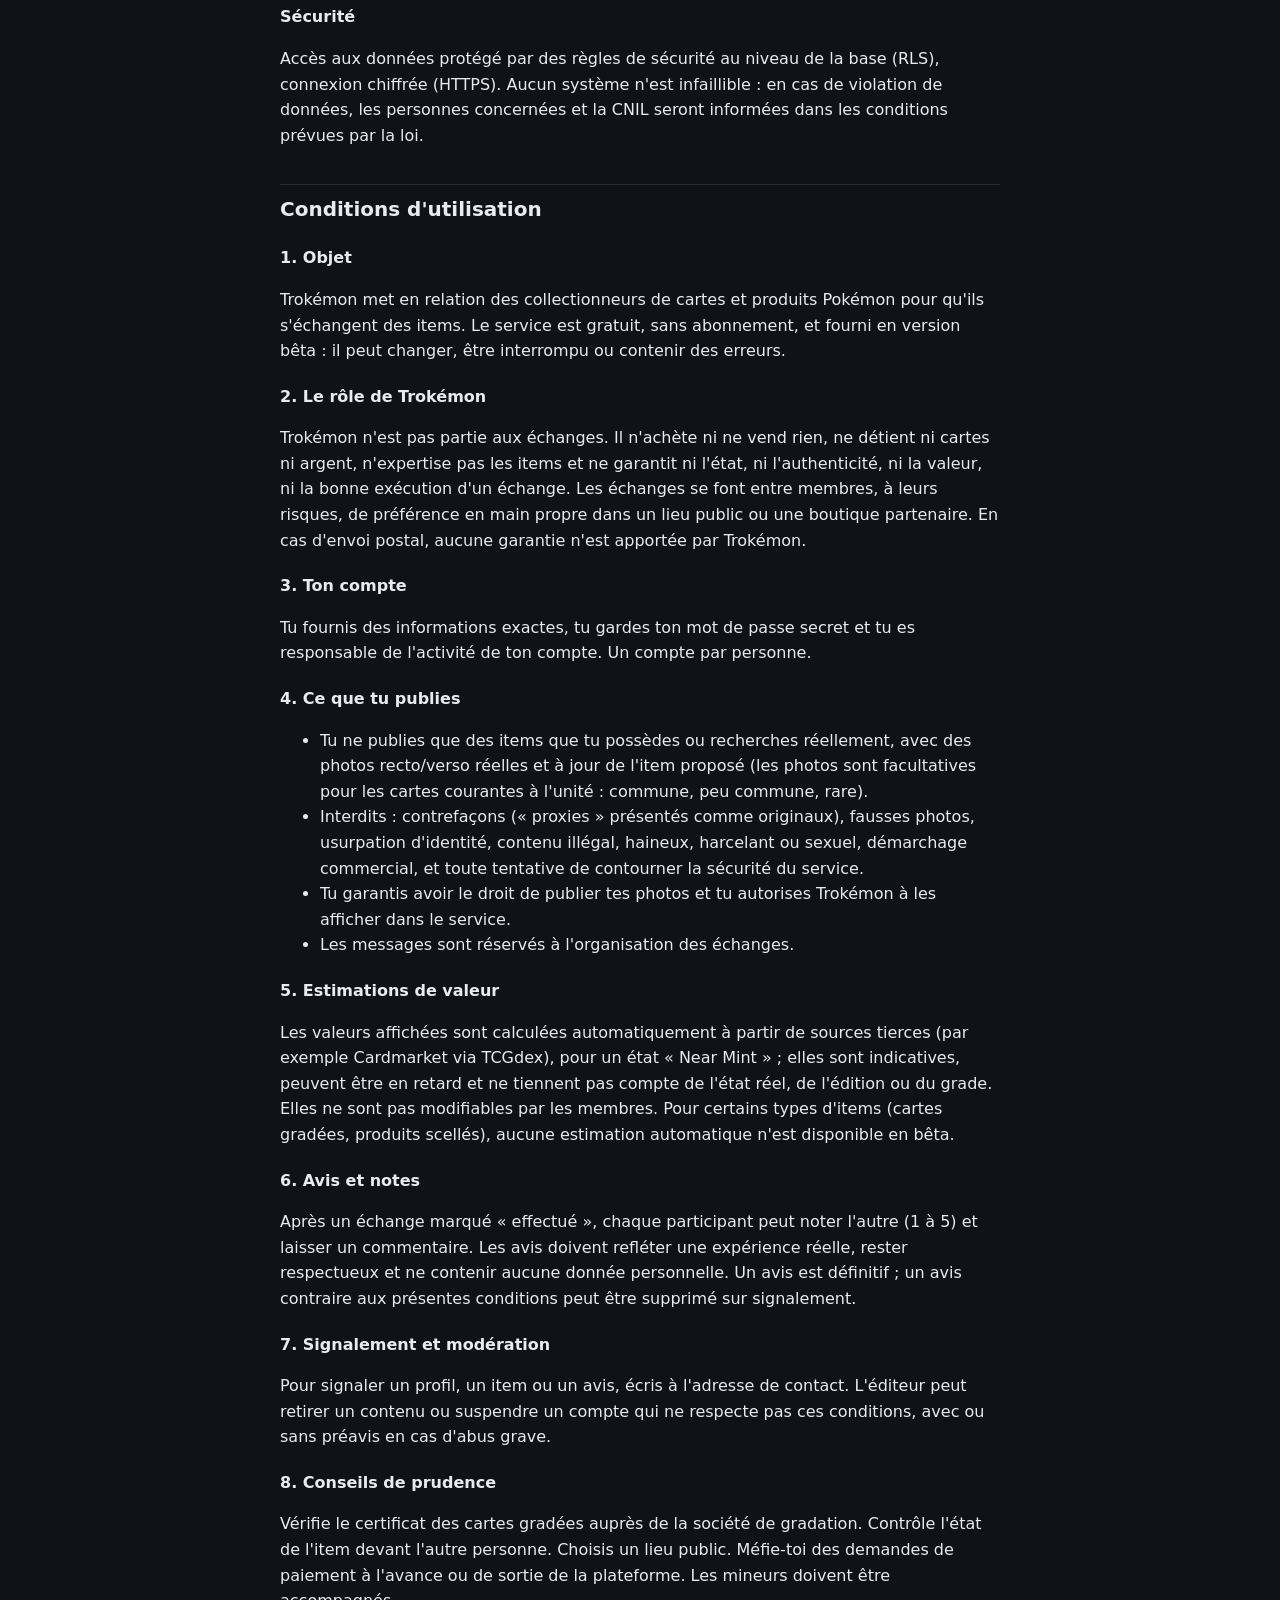
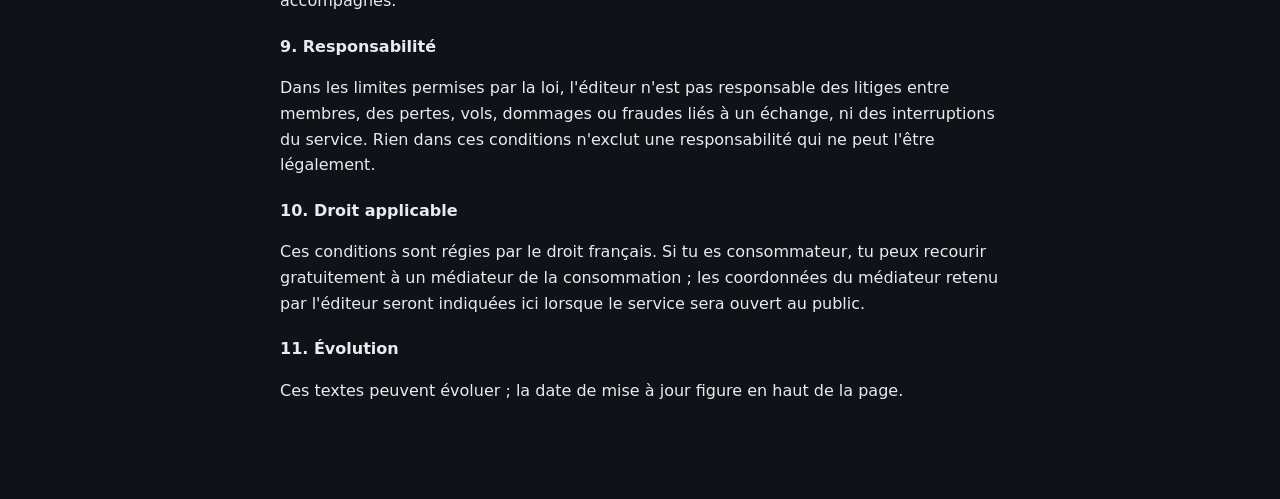
==== commit ac0d628f: "edit visu" ====
--- a/legal.html
+++ b/legal.html
@@ -11,7 +11,7 @@
 *{box-sizing:border-box}
 body{margin:0;background:#0f1216;color:#e8ebf0;font:16px/1.6 system-ui,-apple-system,Segoe UI,Roboto,sans-serif}
 main{max-width:760px;margin:0 auto;padding:20px 20px 80px}
-a{color:#5CC27A}
+a{color:#F5C842}
 h1{font-size:28px;margin:8px 0 4px}
 h2{font-size:20px;margin:36px 0 8px;padding-top:8px;border-top:1px solid #262c36}
 h3{font-size:16px;margin:20px 0 4px}
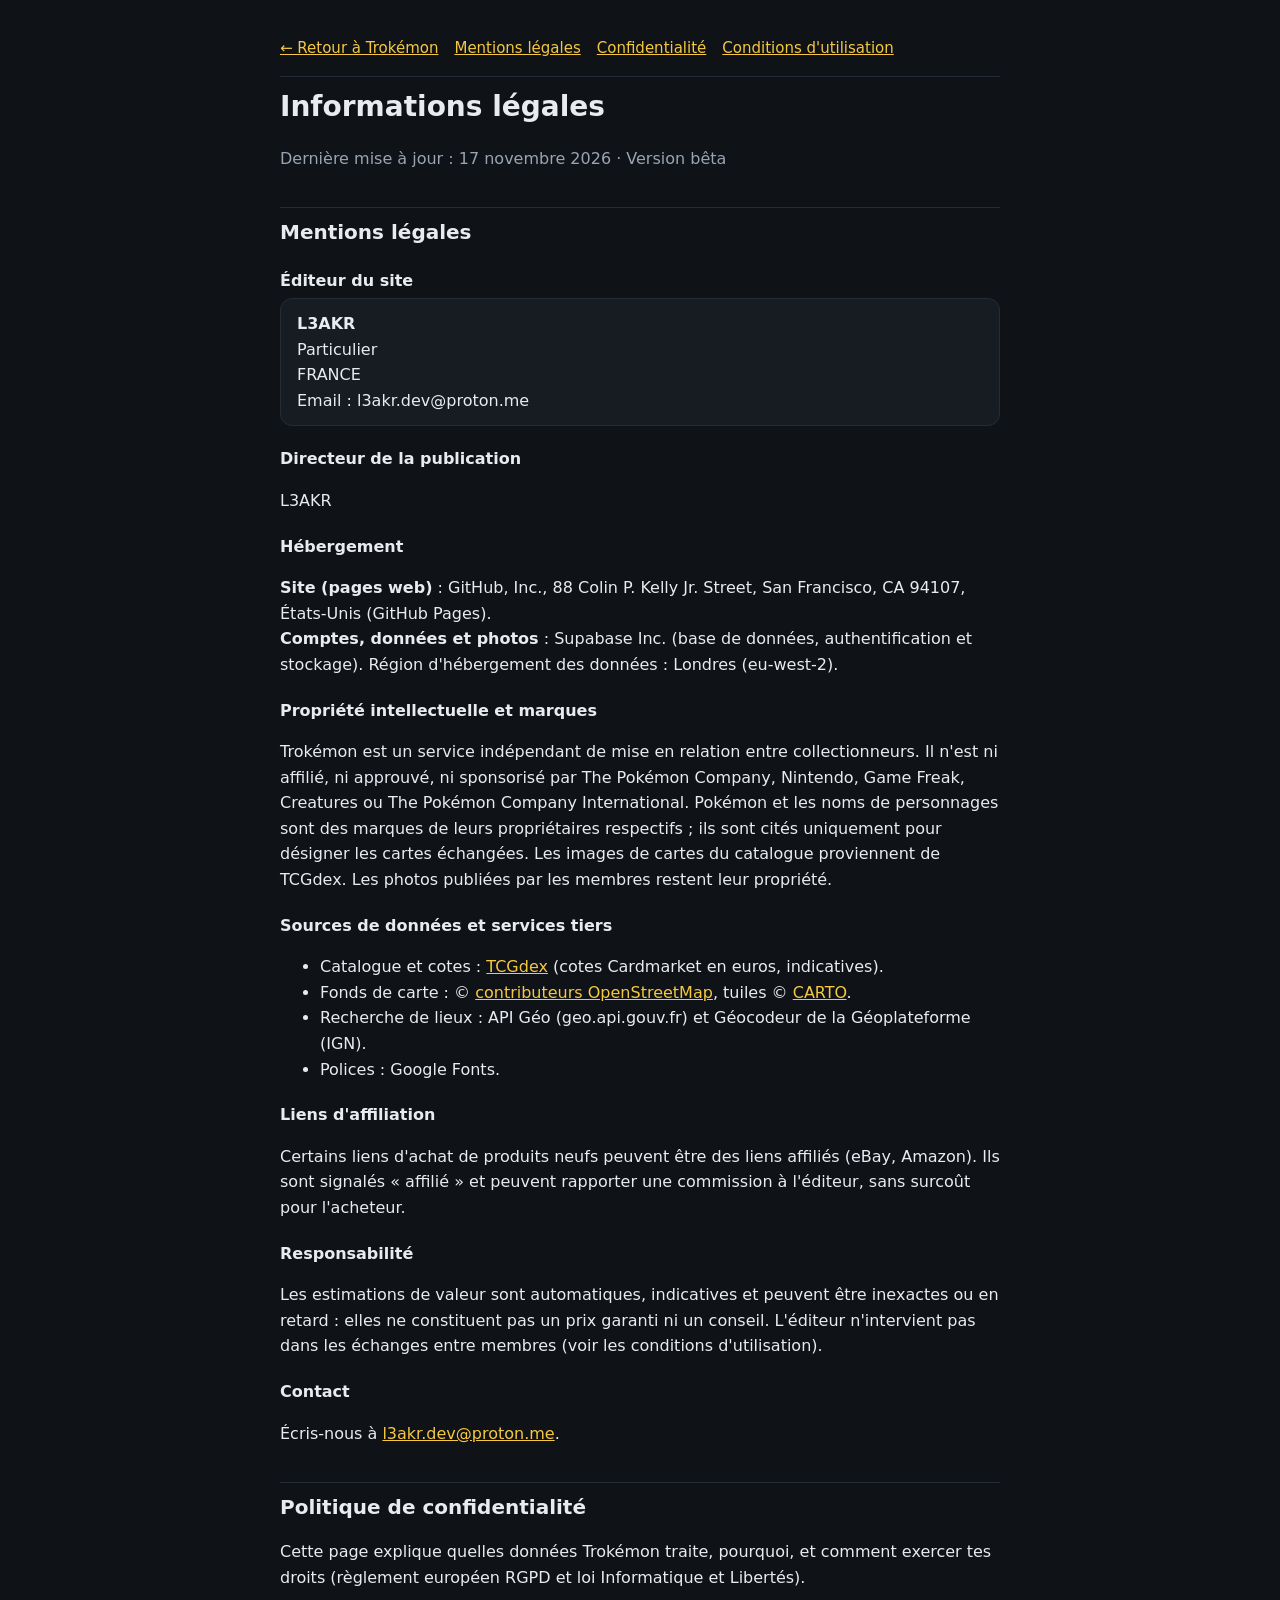
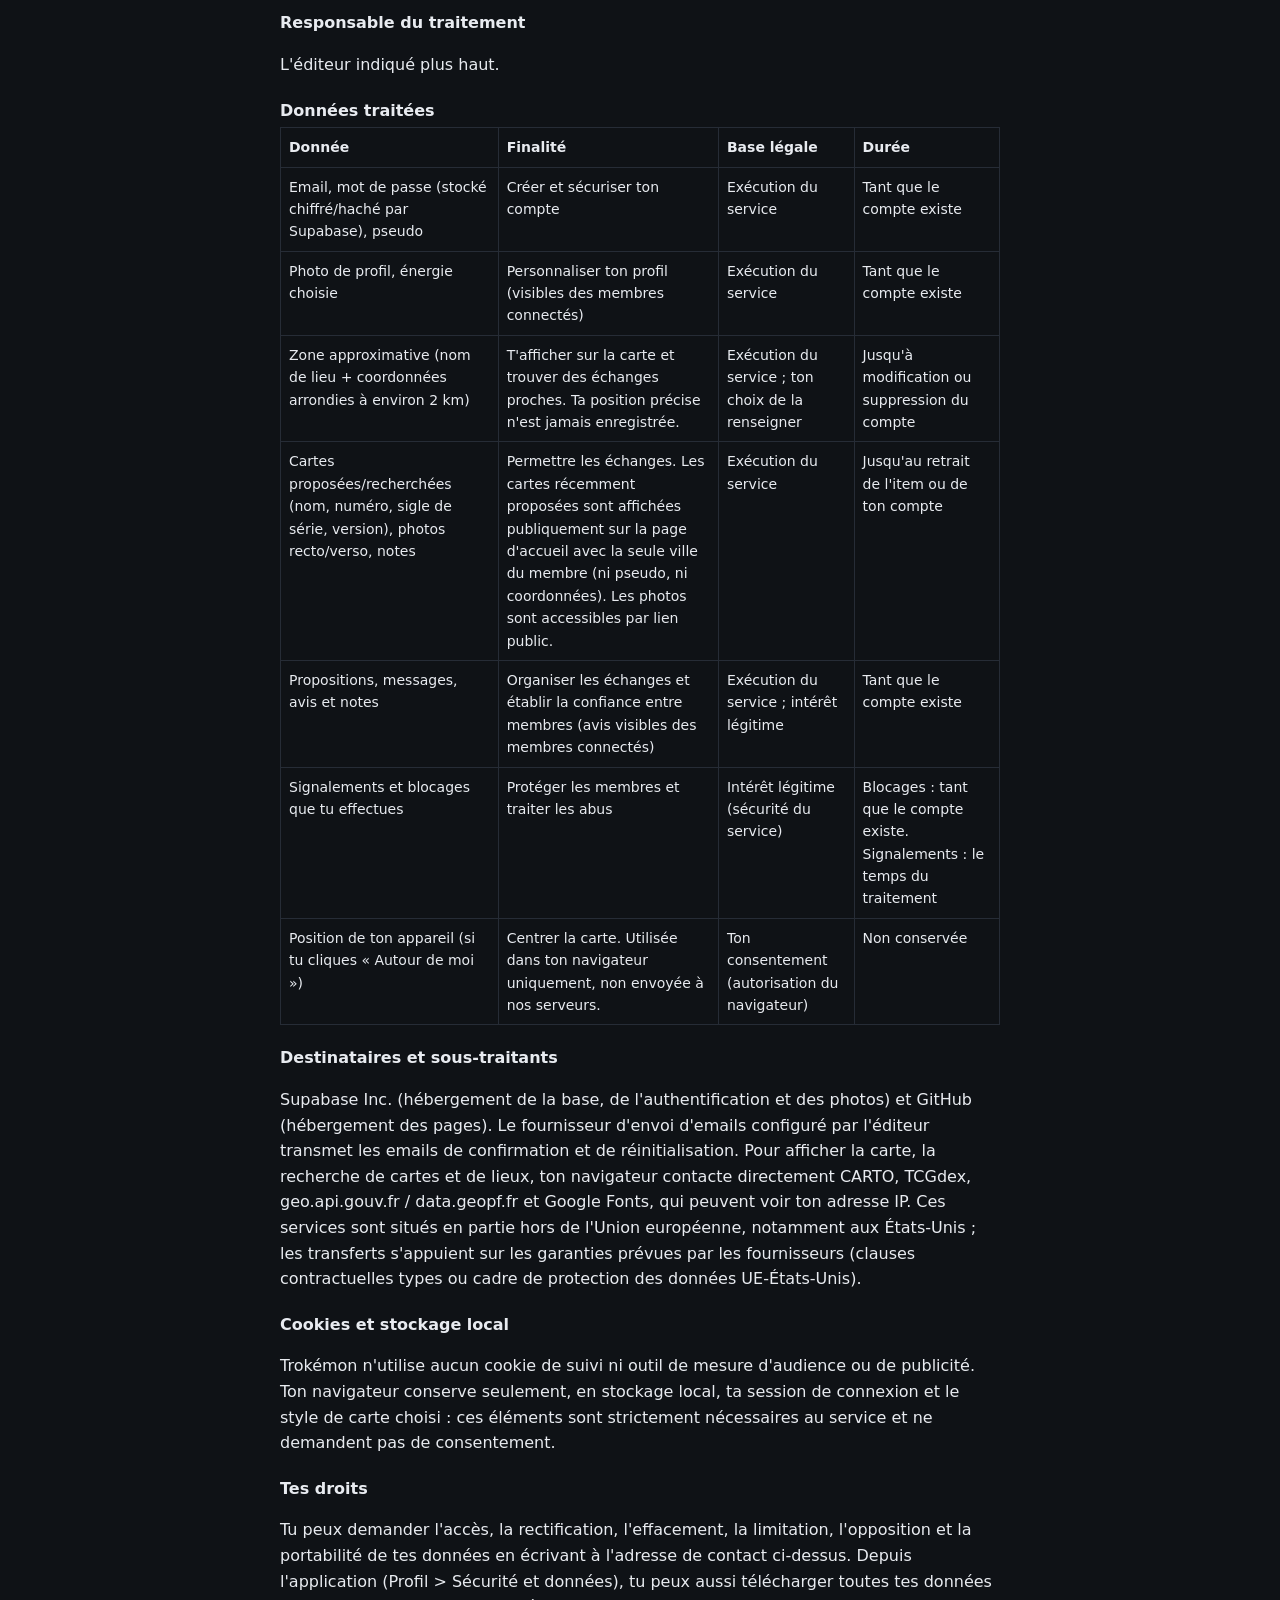
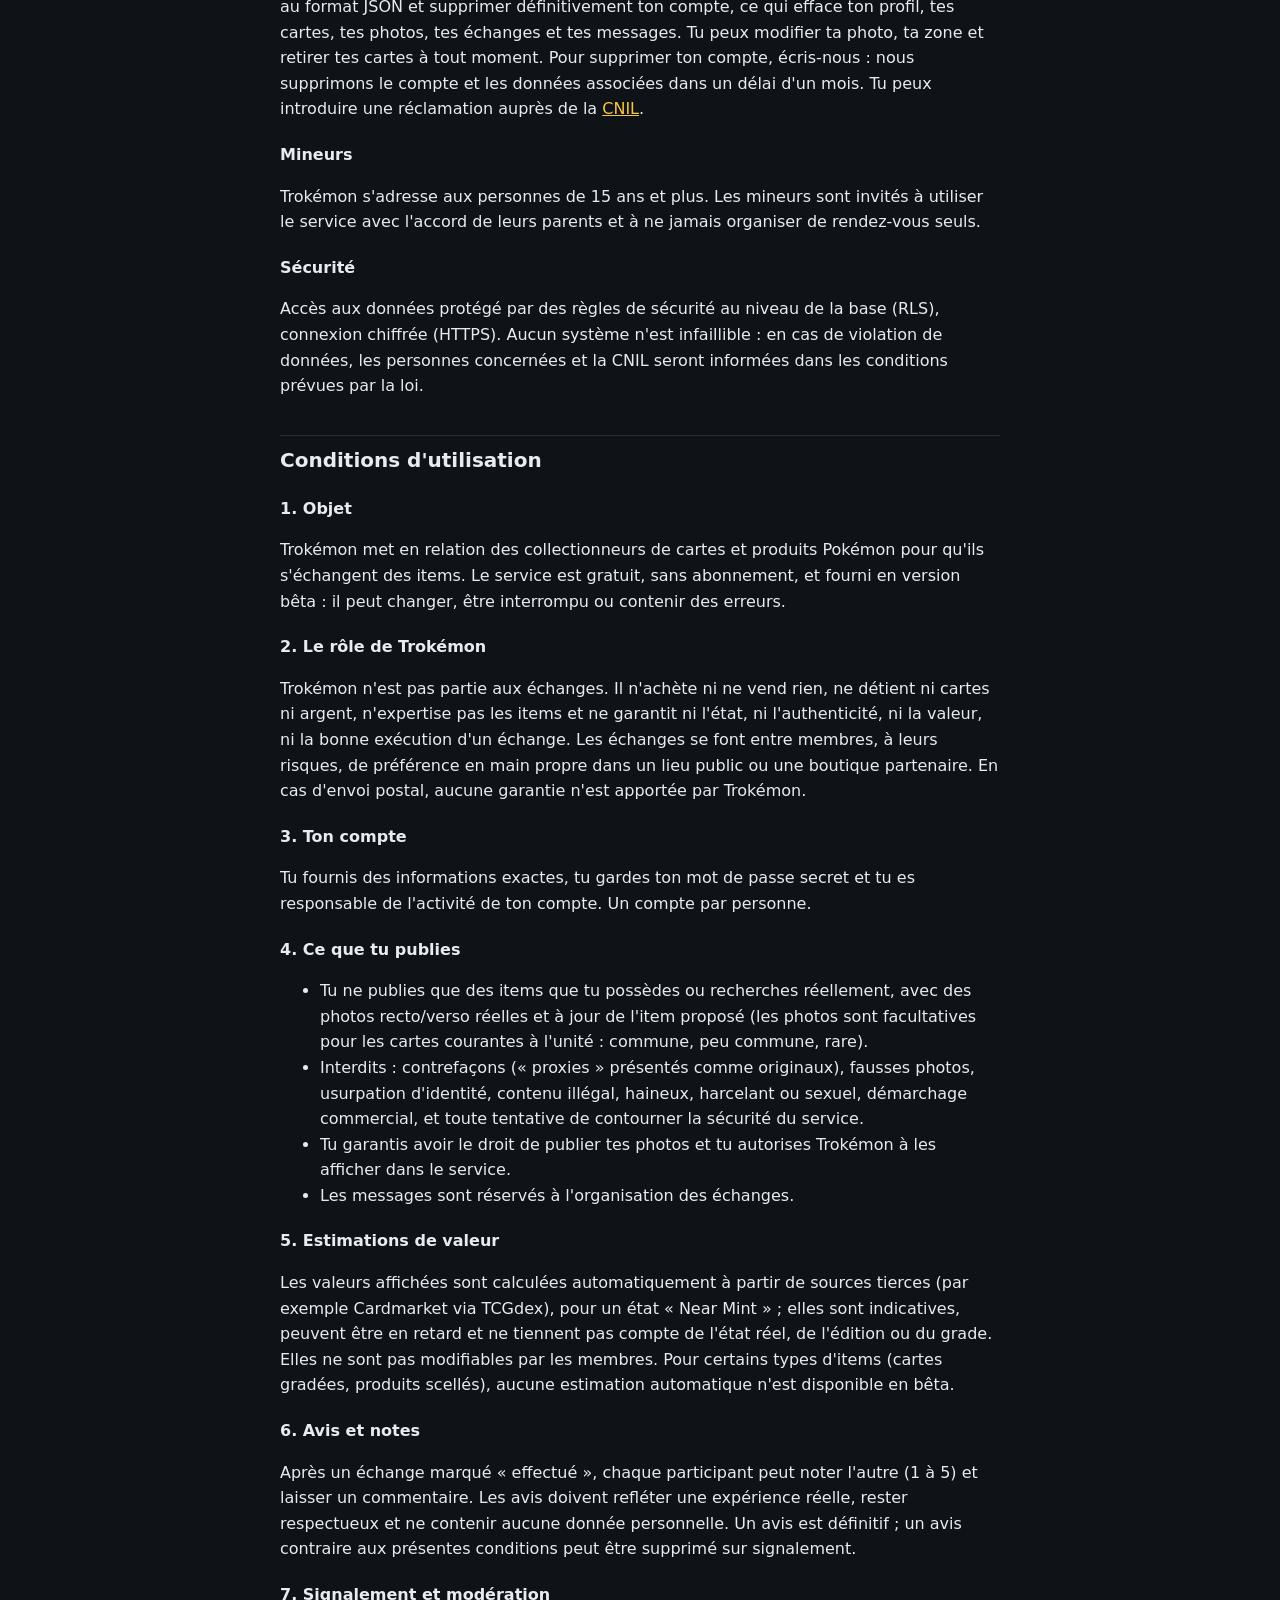
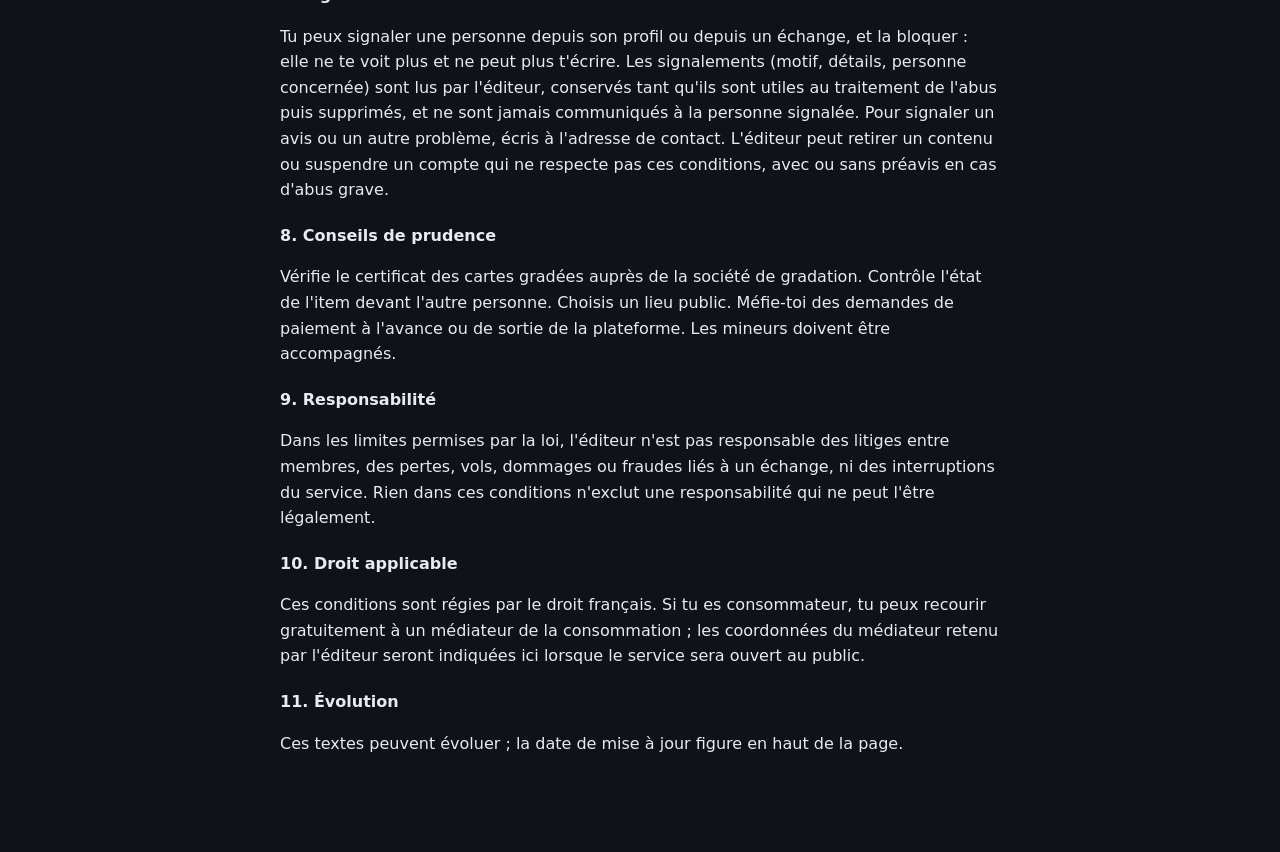
==== commit 12d13bbe: "Page merci/bouton appli/tipee" ====
--- a/legal.html
+++ b/legal.html
@@ -70,6 +70,7 @@
  <tr><td>Zone approximative (nom de lieu + coordonnées arrondies à environ 2 km)</td><td>T'afficher sur la carte et trouver des échanges proches. Ta position précise n'est jamais enregistrée.</td><td>Exécution du service ; ton choix de la renseigner</td><td>Jusqu'à modification ou suppression du compte</td></tr>
  <tr><td>Cartes proposées/recherchées (nom, numéro, sigle de série, version), photos recto/verso, notes</td><td>Permettre les échanges. Les cartes récemment proposées sont affichées publiquement sur la page d'accueil avec la seule ville du membre (ni pseudo, ni coordonnées). Les photos sont accessibles par lien public.</td><td>Exécution du service</td><td>Jusqu'au retrait de l'item ou de ton compte</td></tr>
  <tr><td>Propositions, messages, avis et notes</td><td>Organiser les échanges et établir la confiance entre membres (avis visibles des membres connectés)</td><td>Exécution du service ; intérêt légitime</td><td>Tant que le compte existe</td></tr>
+ <tr><td>Signalements et blocages que tu effectues</td><td>Protéger les membres et traiter les abus</td><td>Intérêt légitime (sécurité du service)</td><td>Blocages : tant que le compte existe. Signalements : le temps du traitement</td></tr>
  <tr><td>Position de ton appareil (si tu cliques « Autour de moi »)</td><td>Centrer la carte. Utilisée dans ton navigateur uniquement, non envoyée à nos serveurs.</td><td>Ton consentement (autorisation du navigateur)</td><td>Non conservée</td></tr>
 </table>
 <h3>Destinataires et sous-traitants</h3>
@@ -77,7 +78,7 @@
 <h3>Cookies et stockage local</h3>
 <p>Trokémon n'utilise aucun cookie de suivi ni outil de mesure d'audience ou de publicité. Ton navigateur conserve seulement, en stockage local, ta session de connexion et le style de carte choisi : ces éléments sont strictement nécessaires au service et ne demandent pas de consentement.</p>
 <h3>Tes droits</h3>
-<p>Tu peux demander l'accès, la rectification, l'effacement, la limitation, l'opposition et la portabilité de tes données en écrivant à l'adresse de contact ci-dessus. Tu peux aussi modifier ta photo, ta zone et retirer tes cartes depuis l'application. Pour supprimer ton compte, écris-nous : nous supprimons le compte et les données associées dans un délai d'un mois. Tu peux introduire une réclamation auprès de la <a href="https://www.cnil.fr/fr/plaintes" rel="noopener">CNIL</a>.</p>
+<p>Tu peux demander l'accès, la rectification, l'effacement, la limitation, l'opposition et la portabilité de tes données en écrivant à l'adresse de contact ci-dessus. Depuis l'application (Profil > Sécurité et données), tu peux aussi télécharger toutes tes données au format JSON et supprimer définitivement ton compte, ce qui efface ton profil, tes cartes, tes photos, tes échanges et tes messages. Tu peux modifier ta photo, ta zone et retirer tes cartes à tout moment. Pour supprimer ton compte, écris-nous : nous supprimons le compte et les données associées dans un délai d'un mois. Tu peux introduire une réclamation auprès de la <a href="https://www.cnil.fr/fr/plaintes" rel="noopener">CNIL</a>.</p>
 <h3>Mineurs</h3>
 <p>Trokémon s'adresse aux personnes de 15 ans et plus. Les mineurs sont invités à utiliser le service avec l'accord de leurs parents et à ne jamais organiser de rendez-vous seuls.</p>
 <h3>Sécurité</h3>
@@ -102,7 +103,7 @@
 <h3>6. Avis et notes</h3>
 <p>Après un échange marqué « effectué », chaque participant peut noter l'autre (1 à 5) et laisser un commentaire. Les avis doivent refléter une expérience réelle, rester respectueux et ne contenir aucune donnée personnelle. Un avis est définitif ; un avis contraire aux présentes conditions peut être supprimé sur signalement.</p>
 <h3>7. Signalement et modération</h3>
-<p>Pour signaler un profil, un item ou un avis, écris à l'adresse de contact. L'éditeur peut retirer un contenu ou suspendre un compte qui ne respecte pas ces conditions, avec ou sans préavis en cas d'abus grave.</p>
+<p>Tu peux signaler une personne depuis son profil ou depuis un échange, et la bloquer : elle ne te voit plus et ne peut plus t'écrire. Les signalements (motif, détails, personne concernée) sont lus par l'éditeur, conservés tant qu'ils sont utiles au traitement de l'abus puis supprimés, et ne sont jamais communiqués à la personne signalée. Pour signaler un avis ou un autre problème, écris à l'adresse de contact. L'éditeur peut retirer un contenu ou suspendre un compte qui ne respecte pas ces conditions, avec ou sans préavis en cas d'abus grave.</p>
 <h3>8. Conseils de prudence</h3>
 <p>Vérifie le certificat des cartes gradées auprès de la société de gradation. Contrôle l'état de l'item devant l'autre personne. Choisis un lieu public. Méfie-toi des demandes de paiement à l'avance ou de sortie de la plateforme. Les mineurs doivent être accompagnés.</p>
 <h3>9. Responsabilité</h3>
@@ -118,7 +119,7 @@
  var L=(window.TK_CONFIG&&window.TK_CONFIG.LEGAL)||{};
  function esc(s){return String(s).replace(/[&<>"]/g,function(c){return {'&':'&amp;','<':'&lt;','>':'&gt;','"':'&quot;'}[c];});}
  function v(x,label){return x?esc(x):'<span class="todo">['+label+' à compléter dans config.js]</span>';}
- document.getElementById('maj').textContent='11 novembre 2026';
+ document.getElementById('maj').textContent='17 novembre 2026';
  document.getElementById('editeur').innerHTML=
   '<b>'+v(L.nom,'Nom')+'</b><br>'+v(L.statut,'Statut')+(L.siret?'<br>SIRET : '+esc(L.siret):'')+'<br>'+v(L.adresse,'Adresse')+'<br>Email : '+v(L.email,'Email');
  document.getElementById('directeur').innerHTML=v(L.directeur||L.nom,'Directeur de la publication');
